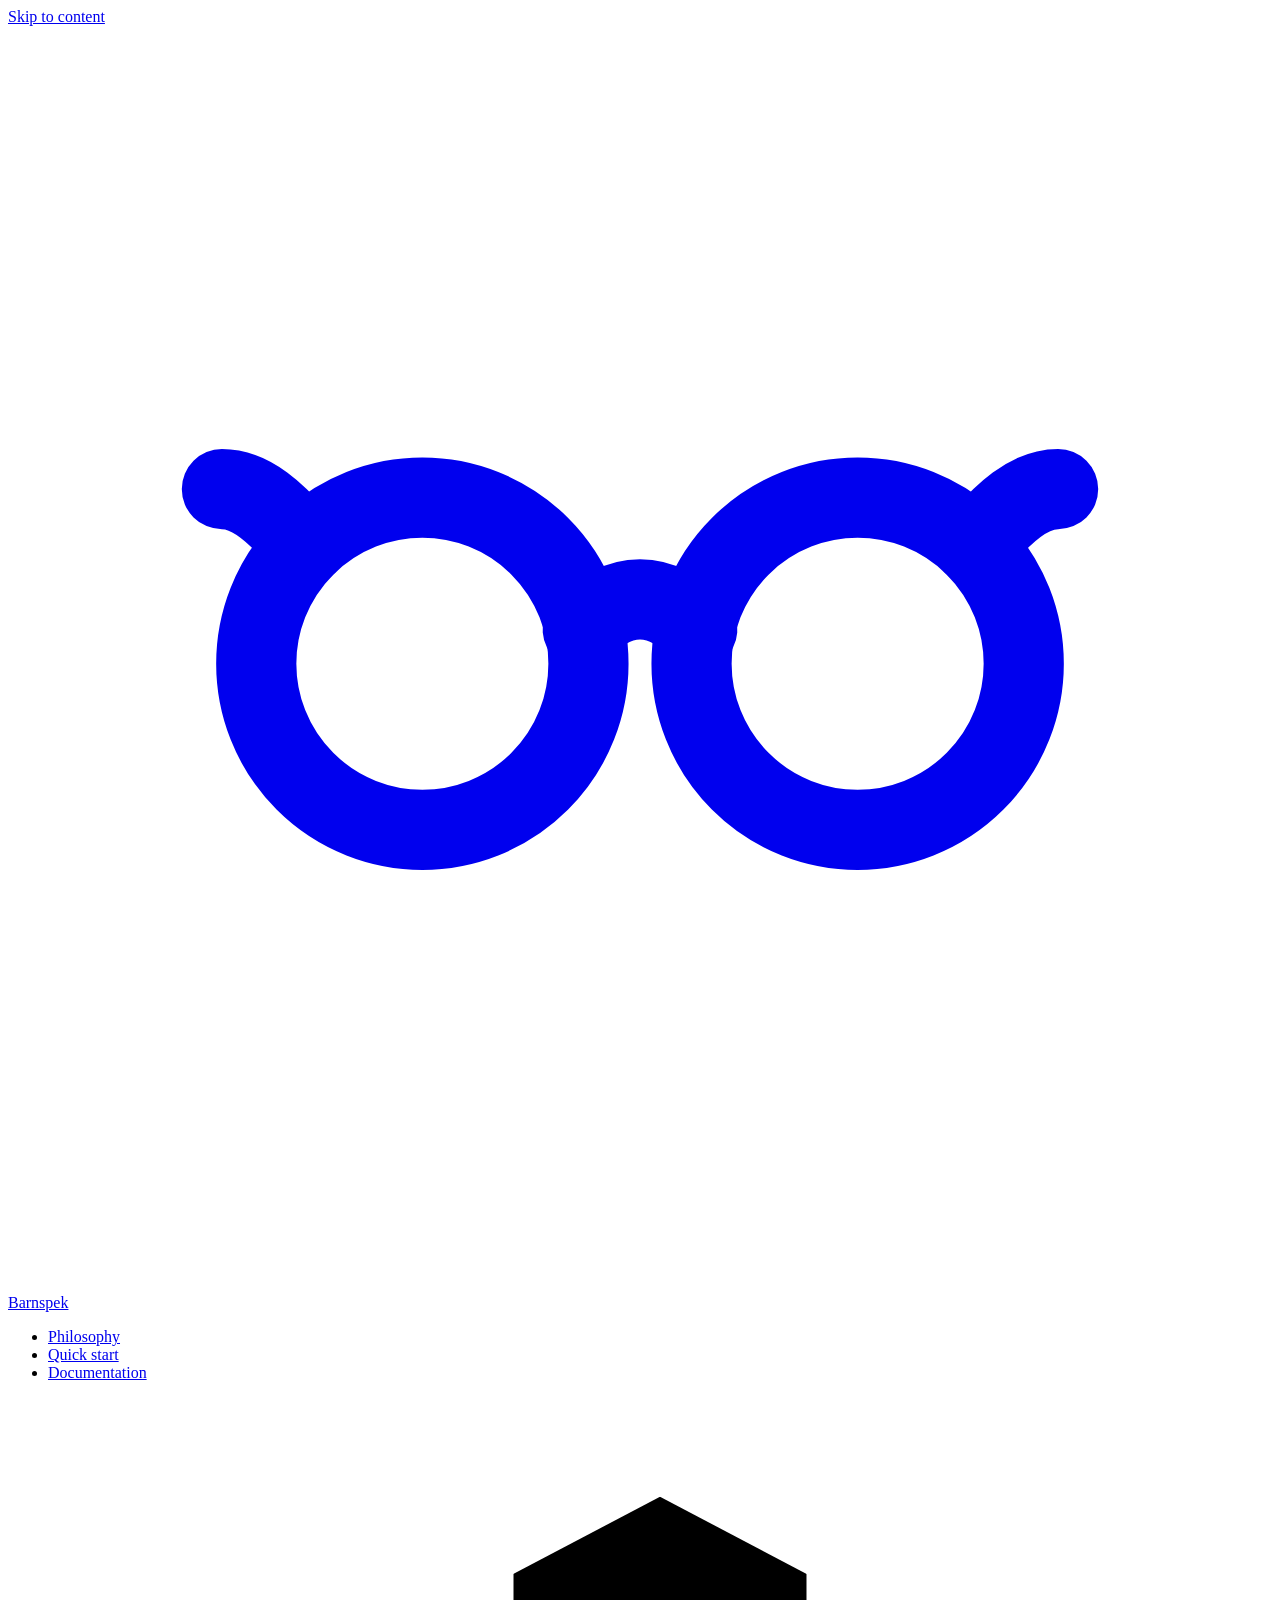
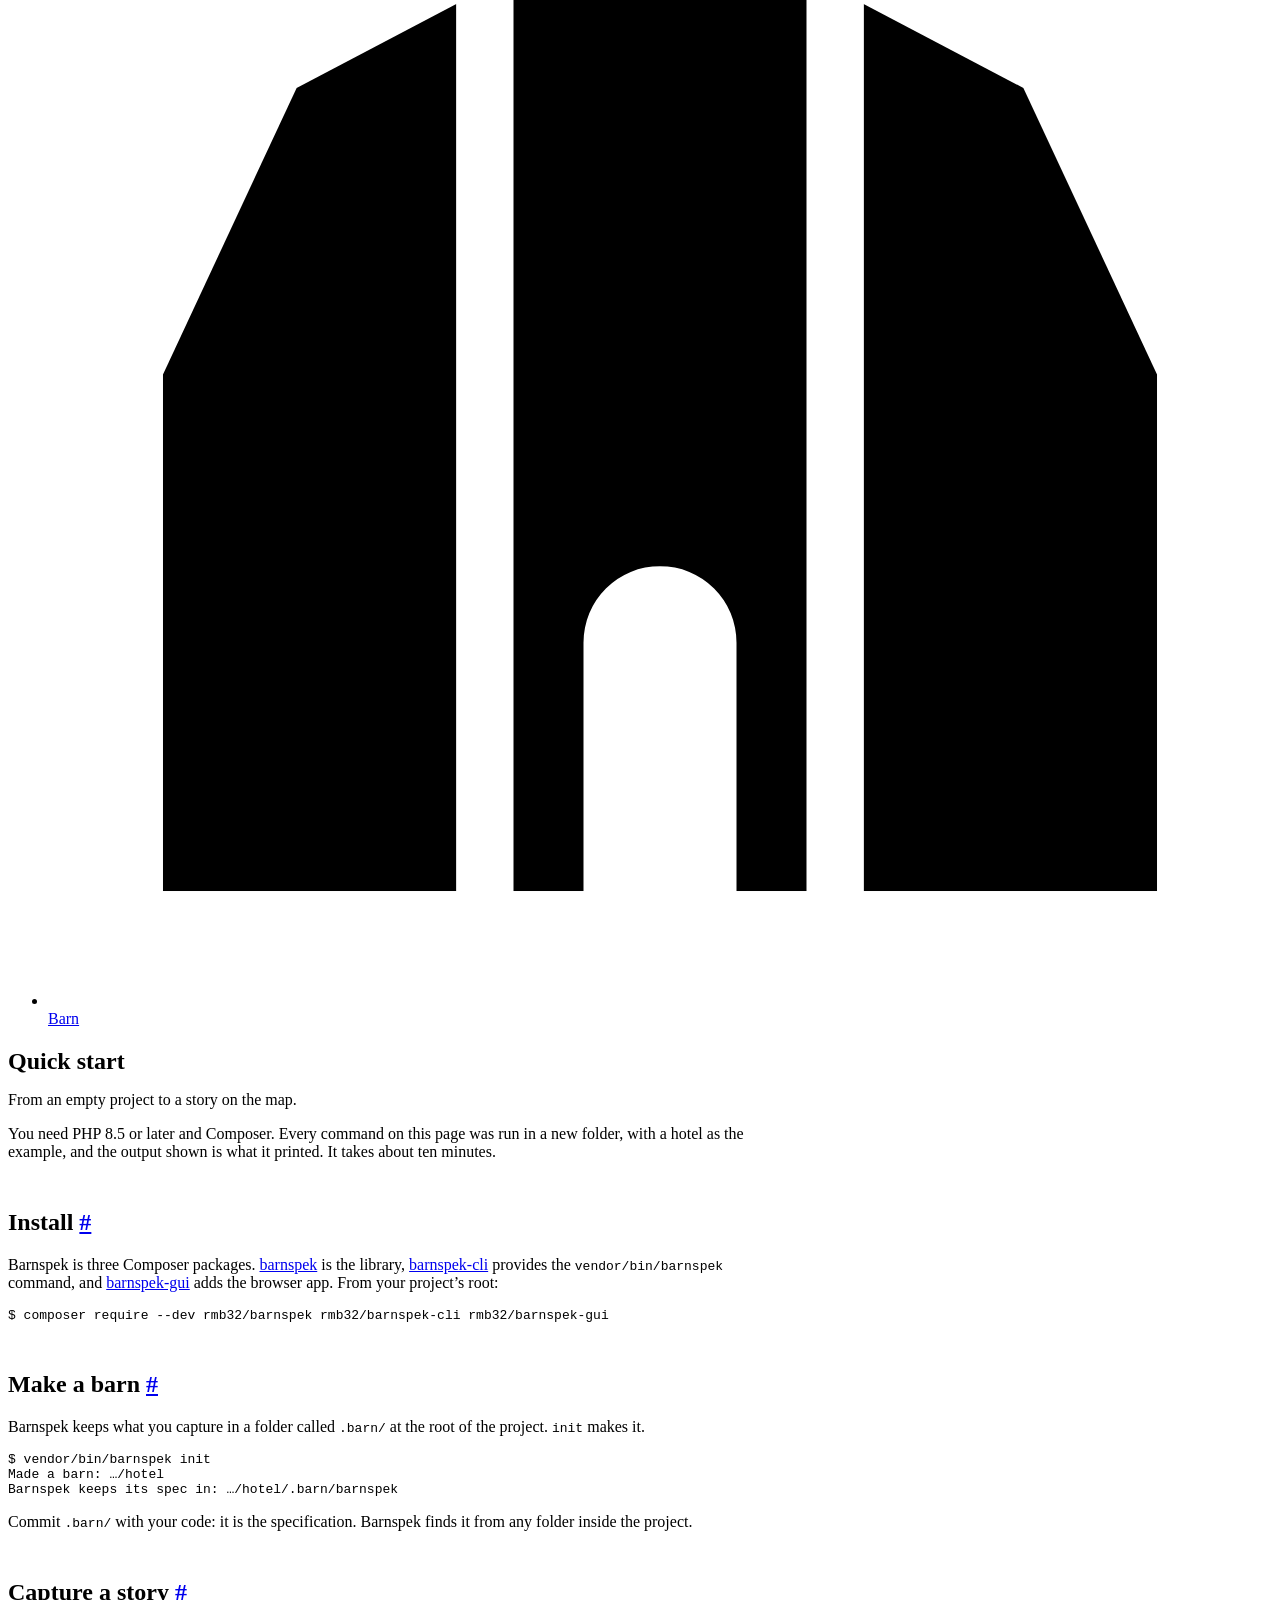
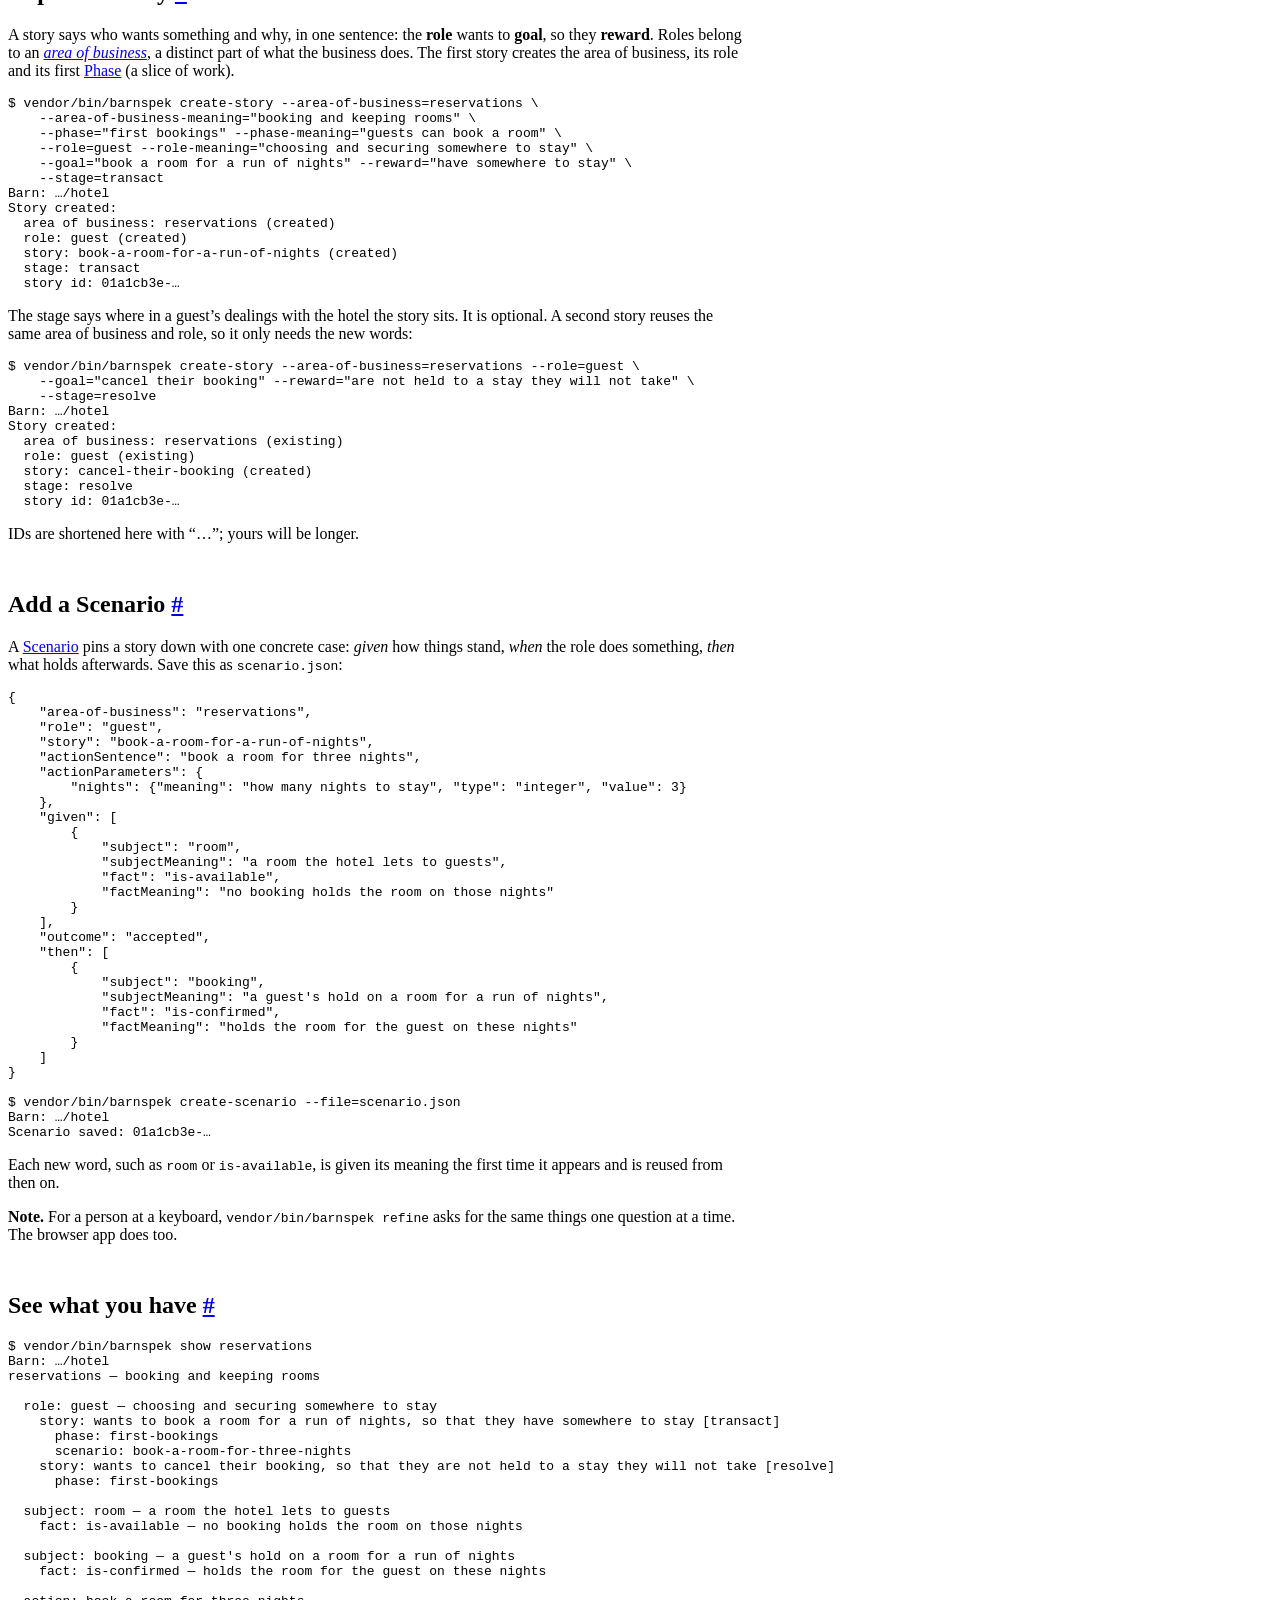
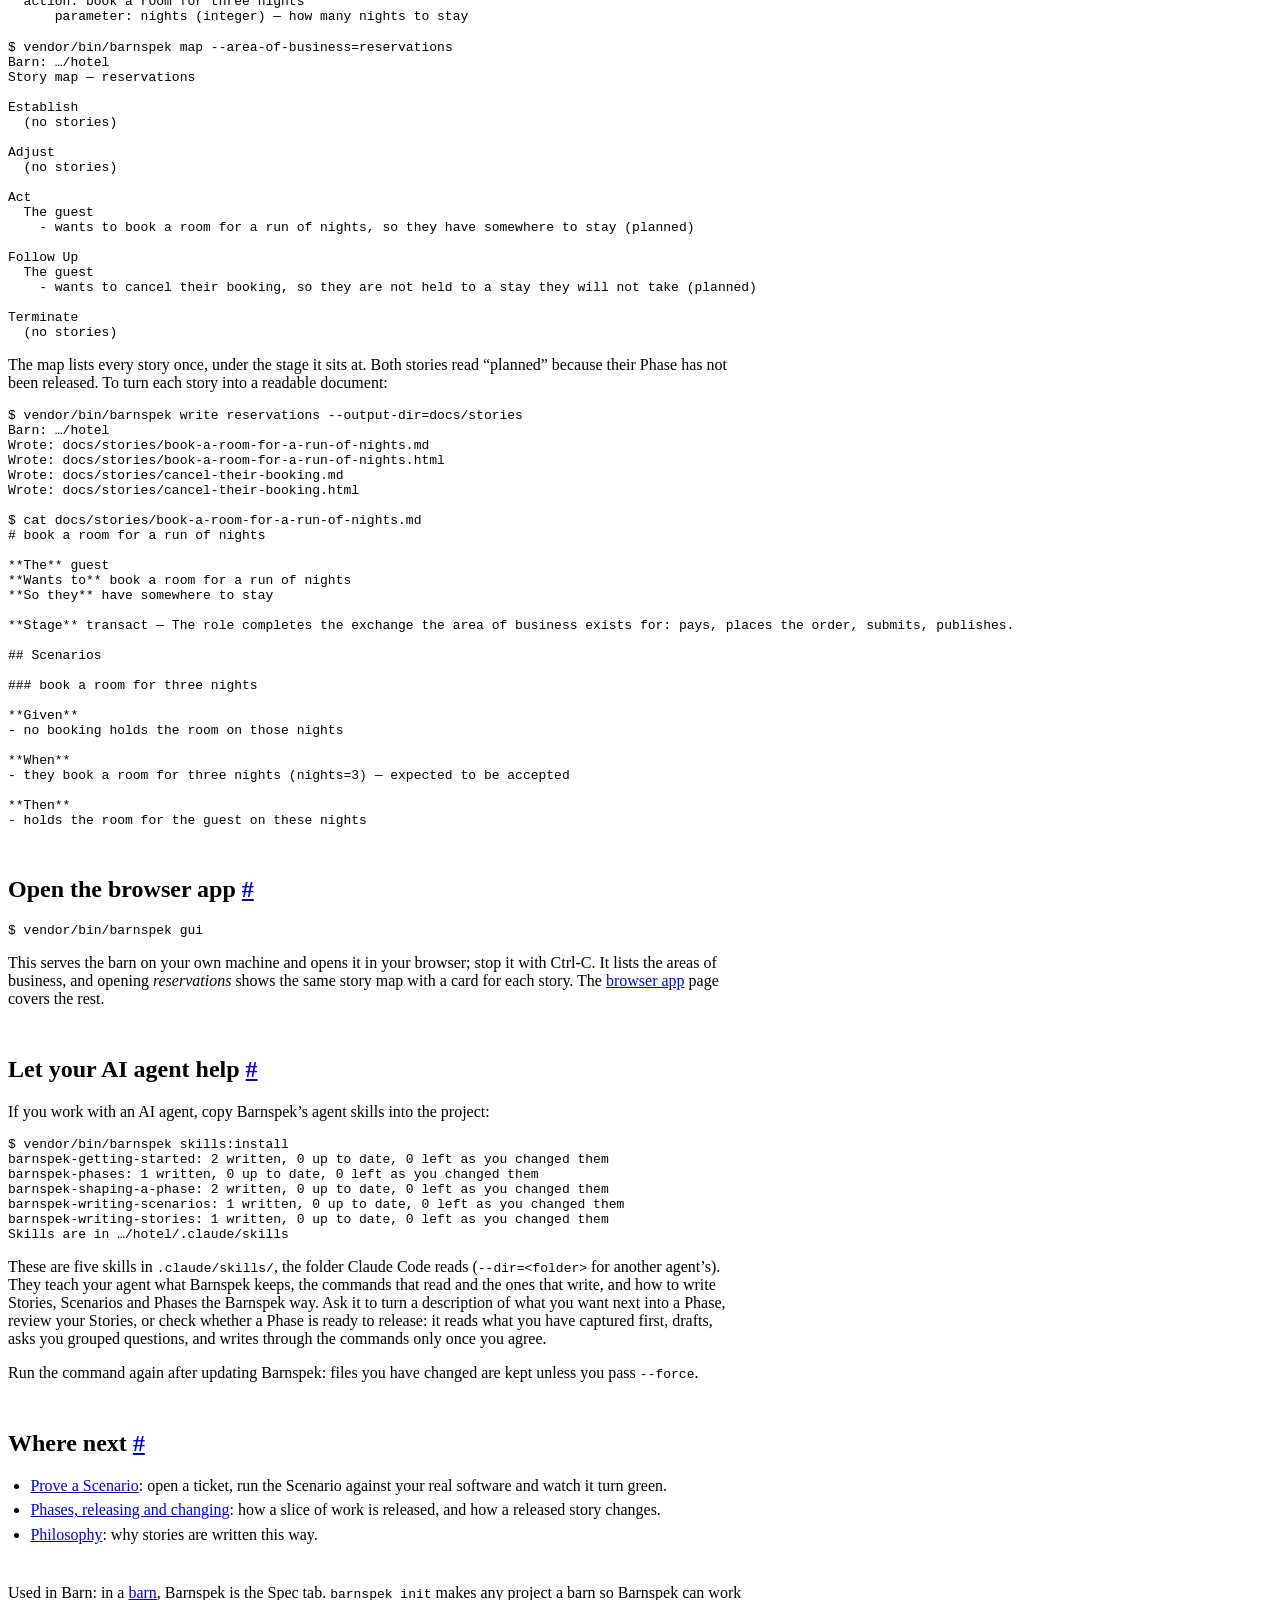
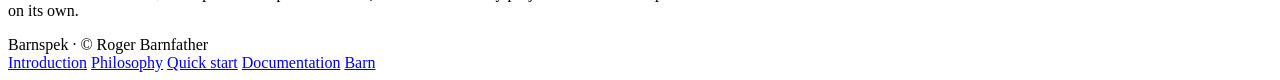
==== quick-start.html @ ae8d0aca "Prepare Barnspek rename" ====
<!doctype html>
<html lang="en-GB">
<head>
  <meta charset="utf-8">
  <meta name="viewport" content="width=device-width, initial-scale=1">
  <title>Quick start · Barnspek</title>
  <meta name="description" content="Install Barnspek, capture a first story and a Scenario, and see them on the story map.">
  <link rel="icon" href="assets/base/barnspek.svg" type="image/svg+xml">
  <link rel="stylesheet" href="assets/base/base.css">
  <link rel="stylesheet" href="assets/site.css">
</head>
<body data-brand="spec">
  <a class="skip" href="#main">Skip to content</a>

  <header class="site-header">
    <div class="wrap">
      <a class="wordmark" href="index.html"><svg class="mark tool-mark" viewBox="0 0 32 32" aria-hidden="true"><g transform="translate(16 16) scale(1.45) translate(-16 -16.5)" fill="none" stroke="currentColor" stroke-width="1.4" stroke-linecap="round" stroke-linejoin="round"><circle cx="12.2" cy="16.6" r="2.9"/><circle cx="19.8" cy="16.6" r="2.9"/><path d="M15 16c.6-.7 1.4-.7 2 0"/><path d="M10.15 14.55C9.65 13.95 9.2 13.55 8.7 13.55M21.85 14.55C22.35 13.95 22.8 13.55 23.3 13.55"/></g></svg>Barnspek</a>
      <nav aria-label="Barnspek">
        <ul class="nav">
          <li><a href="philosophy.html">Philosophy</a></li>
          <li><a href="quick-start.html" aria-current="page">Quick start</a></li>
          <li><a href="docs/index.html">Documentation</a></li>
          <li><a href="https://rogerbarnfather.github.io/barn-website/"><svg class="barn-mark" viewBox="0 0 32 32" aria-hidden="true"><clipPath id="barn-mark-shape"><path d="M3 29V15.5L6.5 8 16 3l9.5 5 3.5 7.5V29Z"/></clipPath><g clip-path="url(#barn-mark-shape)"><rect x="3" y="0" width="7.67" height="29"/><path d="M12.17 0h7.66v29h-7.66ZM14 29v-6.5a2 2 0 0 1 4 0V29Z" fill-rule="evenodd"/><rect x="21.33" y="0" width="7.67" height="29"/></g></svg>Barn</a></li>
        </ul>
      </nav>
    </div>
  </header>

  <main id="main">
    <section class="section">
      <div class="wrap prose">
        <h1>Quick start</h1>
        <p class="lede">From an empty project to a story on the map.</p>
<p>You need PHP 8.5 or later and Composer. Every command on this page was run in a new folder, with a
hotel as the example, and the output shown is what it printed. It takes about ten minutes.</p>
<h2 id="install">Install <a class="anchor" href="#install" aria-label="Link to this section">#</a></h2>
<p>Barnspek is three Composer packages. <a href="https://packagist.org/packages/rmb32/barnspek">barnspek</a> is
the library, <a href="https://packagist.org/packages/rmb32/barnspek-cli">barnspek-cli</a> provides the
<code>vendor/bin/barnspek</code> command, and <a href="https://packagist.org/packages/rmb32/barnspek-gui">barnspek-gui</a>
adds the browser app. From your project’s root:</p>
<pre><code><span class="p">$ </span>composer require --dev rmb32/barnspek rmb32/barnspek-cli rmb32/barnspek-gui</code></pre>
<h2 id="make-a-barn">Make a barn <a class="anchor" href="#make-a-barn" aria-label="Link to this section">#</a></h2>
<p>Barnspek keeps what you capture in a folder called <code>.barn/</code> at the root of the project. <code>init</code> makes it.</p>
<pre><code><span class="p">$ </span>vendor/bin/barnspek init
Made a barn: …/hotel
Barnspek keeps its spec in: …/hotel/.barn/barnspek</code></pre>
<p>Commit <code>.barn/</code> with your code: it is the specification. Barnspek finds it from any folder inside the project.</p>
<h2 id="capture-a-story">Capture a story <a class="anchor" href="#capture-a-story" aria-label="Link to this section">#</a></h2>
<p>A story says who wants something and why, in one sentence: the <strong>role</strong> wants to
<strong>goal</strong>, so they <strong>reward</strong>. Roles belong to an <dfn><a href="docs/glossary.html#area-of-business">area of
business</a></dfn>, a distinct part of what the business does. The first story creates the area of business, its role and its first
<a href="docs/glossary.html#phase">Phase</a> (a slice of work).</p>
<pre><code><span class="p">$ </span>vendor/bin/barnspek create-story --area-of-business=reservations \
    --area-of-business-meaning="booking and keeping rooms" \
    --phase="first bookings" --phase-meaning="guests can book a room" \
    --role=guest --role-meaning="choosing and securing somewhere to stay" \
    --goal="book a room for a run of nights" --reward="have somewhere to stay" \
    --stage=transact
Barn: …/hotel
Story created:
  area of business: reservations (created)
  role: guest (created)
  story: book-a-room-for-a-run-of-nights (created)
  stage: transact
  story id: 01a1cb3e-…</code></pre>
<p>The stage says where in a guest’s dealings with the hotel the story sits. It is optional. A second story reuses the same area of business and role, so it only needs the new words:</p>
<pre><code><span class="p">$ </span>vendor/bin/barnspek create-story --area-of-business=reservations --role=guest \
    --goal="cancel their booking" --reward="are not held to a stay they will not take" \
    --stage=resolve
Barn: …/hotel
Story created:
  area of business: reservations (existing)
  role: guest (existing)
  story: cancel-their-booking (created)
  stage: resolve
  story id: 01a1cb3e-…</code></pre>
<p>IDs are shortened here with “…”; yours will be longer.</p>
<h2 id="add-a-scenario">Add a Scenario <a class="anchor" href="#add-a-scenario" aria-label="Link to this section">#</a></h2>
<p>A <a href="docs/glossary.html#scenario">Scenario</a> pins a story down with one concrete case: <em>given</em> how
things stand, <em>when</em> the role does something, <em>then</em> what holds afterwards. Save this as <code>scenario.json</code>:</p>
<pre><code>{
    "area-of-business": "reservations",
    "role": "guest",
    "story": "book-a-room-for-a-run-of-nights",
    "actionSentence": "book a room for three nights",
    "actionParameters": {
        "nights": {"meaning": "how many nights to stay", "type": "integer", "value": 3}
    },
    "given": [
        {
            "subject": "room",
            "subjectMeaning": "a room the hotel lets to guests",
            "fact": "is-available",
            "factMeaning": "no booking holds the room on those nights"
        }
    ],
    "outcome": "accepted",
    "then": [
        {
            "subject": "booking",
            "subjectMeaning": "a guest's hold on a room for a run of nights",
            "fact": "is-confirmed",
            "factMeaning": "holds the room for the guest on these nights"
        }
    ]
}</code></pre>
<pre><code><span class="p">$ </span>vendor/bin/barnspek create-scenario --file=scenario.json
Barn: …/hotel
Scenario saved: 01a1cb3e-…</code></pre>
<p>Each new word, such as <code>room</code> or <code>is-available</code>, is given its meaning the first time it
appears and is reused from then on.</p>
<aside class="callout note"><p><strong>Note.</strong> For a person at a keyboard, <code>vendor/bin/barnspek refine</code> asks for the same things one question at a time. The browser app does too.</p></aside>
<h2 id="see-what-you-have">See what you have <a class="anchor" href="#see-what-you-have" aria-label="Link to this section">#</a></h2>
<pre><code><span class="p">$ </span>vendor/bin/barnspek show reservations
Barn: …/hotel
reservations — booking and keeping rooms

  role: guest — choosing and securing somewhere to stay
    story: wants to book a room for a run of nights, so that they have somewhere to stay [transact]
      phase: first-bookings
      scenario: book-a-room-for-three-nights
    story: wants to cancel their booking, so that they are not held to a stay they will not take [resolve]
      phase: first-bookings

  subject: room — a room the hotel lets to guests
    fact: is-available — no booking holds the room on those nights

  subject: booking — a guest's hold on a room for a run of nights
    fact: is-confirmed — holds the room for the guest on these nights

  action: book a room for three nights
      parameter: nights (integer) — how many nights to stay</code></pre>
<pre><code><span class="p">$ </span>vendor/bin/barnspek map --area-of-business=reservations
Barn: …/hotel
Story map — reservations

Establish
  (no stories)

Adjust
  (no stories)

Act
  The guest
    - wants to book a room for a run of nights, so they have somewhere to stay (planned)

Follow Up
  The guest
    - wants to cancel their booking, so they are not held to a stay they will not take (planned)

Terminate
  (no stories)</code></pre>
<p>The map lists every story once, under the stage it sits at. Both stories read “planned” because their Phase has not been released. To turn each story into a readable document:</p>
<pre><code><span class="p">$ </span>vendor/bin/barnspek write reservations --output-dir=docs/stories
Barn: …/hotel
Wrote: docs/stories/book-a-room-for-a-run-of-nights.md
Wrote: docs/stories/book-a-room-for-a-run-of-nights.html
Wrote: docs/stories/cancel-their-booking.md
Wrote: docs/stories/cancel-their-booking.html</code></pre>
<pre><code><span class="p">$ </span>cat docs/stories/book-a-room-for-a-run-of-nights.md
# book a room for a run of nights

**The** guest
**Wants to** book a room for a run of nights
**So they** have somewhere to stay

**Stage** transact — The role completes the exchange the area of business exists for: pays, places the order, submits, publishes.

## Scenarios

### book a room for three nights

**Given**
- no booking holds the room on those nights

**When**
- they book a room for three nights (nights=3) — expected to be accepted

**Then**
- holds the room for the guest on these nights</code></pre>
<h2 id="open-the-browser-app">Open the browser app <a class="anchor" href="#open-the-browser-app" aria-label="Link to this section">#</a></h2>
<pre><code><span class="p">$ </span>vendor/bin/barnspek gui</code></pre>
<p>This serves the barn on your own machine and opens it in your browser; stop it with Ctrl-C. It lists the areas of
business, and opening <em>reservations</em> shows the same story map with a card for each story. The
<a href="docs/gui.html">browser app</a> page covers the rest.</p>
<h2 id="agent-skills">Let your AI agent help <a class="anchor" href="#agent-skills" aria-label="Link to this section">#</a></h2>
<p>If you work with an AI agent, copy Barnspek’s agent skills into the project:</p>
<pre><code><span class="p">$ </span>vendor/bin/barnspek skills:install
barnspek-getting-started: 2 written, 0 up to date, 0 left as you changed them
barnspek-phases: 1 written, 0 up to date, 0 left as you changed them
barnspek-shaping-a-phase: 2 written, 0 up to date, 0 left as you changed them
barnspek-writing-scenarios: 1 written, 0 up to date, 0 left as you changed them
barnspek-writing-stories: 1 written, 0 up to date, 0 left as you changed them
Skills are in …/hotel/.claude/skills</code></pre>
<p>These are five skills in <code>.claude/skills/</code>, the folder Claude Code reads (<code>--dir=&lt;folder&gt;</code> for another agent’s). They teach your agent what Barnspek keeps, the commands that read and the ones that write, and how to write Stories, Scenarios and Phases the Barnspek way. Ask it to turn a description of what you want next into a Phase, review your Stories, or check whether a Phase is ready to release: it reads what you have captured first, drafts, asks you grouped questions, and writes through the commands only once you agree.</p>
<p>Run the command again after updating Barnspek: files you have changed are kept unless you pass <code>--force</code>.</p>
<h2 id="where-next">Where next <a class="anchor" href="#where-next" aria-label="Link to this section">#</a></h2>
<ul><li><a href="docs/prove.html">Prove a Scenario</a>: open a ticket, run the Scenario against your real software and watch it turn green.</li><li><a href="docs/phases.html">Phases, releasing and changing</a>: how a slice of work is released, and how a released story changes.</li><li><a href="philosophy.html">Philosophy</a>: why stories are written this way.</li></ul>
<p class="in-barn-left">Used in Barn: in a <a href="https://rogerbarnfather.github.io/barn-website/barn.html">barn</a>, Barnspek is the Spec tab. <code>barnspek init</code> makes any project a barn so Barnspek can work on its own.</p>
      </div>
    </section>
  </main>

  <footer class="site-footer">
    <div class="wrap">
      <span>Barnspek · © Roger Barnfather</span>
      <nav aria-label="Footer">
        <a href="index.html">Introduction</a>
        <a href="philosophy.html">Philosophy</a>
        <a href="quick-start.html" aria-current="page">Quick start</a>
        <a href="docs/index.html">Documentation</a>
        <a href="https://rogerbarnfather.github.io/barn-website/">Barn</a>
      </nav>
    </div>
  </footer>
</body>
</html>
---- assets/site.css ----
/* Barnspek's own components. Everything shared by every Barn website is in
 * base/ (see base/base.css); this file is unlayered, so it wins over base/. */

.maturity {
  max-width: 40rem;
  margin: 28px auto 0;
  text-align: left;
}

.ways {
  & .card {
    display: flex;
    flex-direction: column;
    text-decoration: none;
    color: inherit;
    border-top: 4px solid var(--brand);

    &:hover {
      border-color: var(--brand);
    }

    & h3 {
      margin-top: 0;
    }

    & .more {
      margin-top: auto;
      padding-top: 12px;
      color: var(--brand-text);
      font-weight: 650;

      &::after {
        content: " →";
      }
    }
  }
}

.in-barn {
  max-width: 40rem;
  margin: 0 auto;
  text-align: center;
  color: var(--text-muted);
}

.prose {
  max-width: 46rem;

  & h1 {
    margin-bottom: 0.4em;
  }

  & :is(h2, h3)[id] {
    scroll-margin-top: 5rem;
  }

  & h2 {
    margin-top: 2em;
  }

  & :is(ul, ol) {
    padding-left: 1.4em;
  }

  & li {
    margin-bottom: 0.4em;
  }

  & pre,
  & .table-wrap {
    max-width: 100%;
  }
}

.in-barn-left {
  margin-top: 2.5em;
  color: var(--text-muted);
}

.prose pre {
  margin-bottom: 1.2em;
}
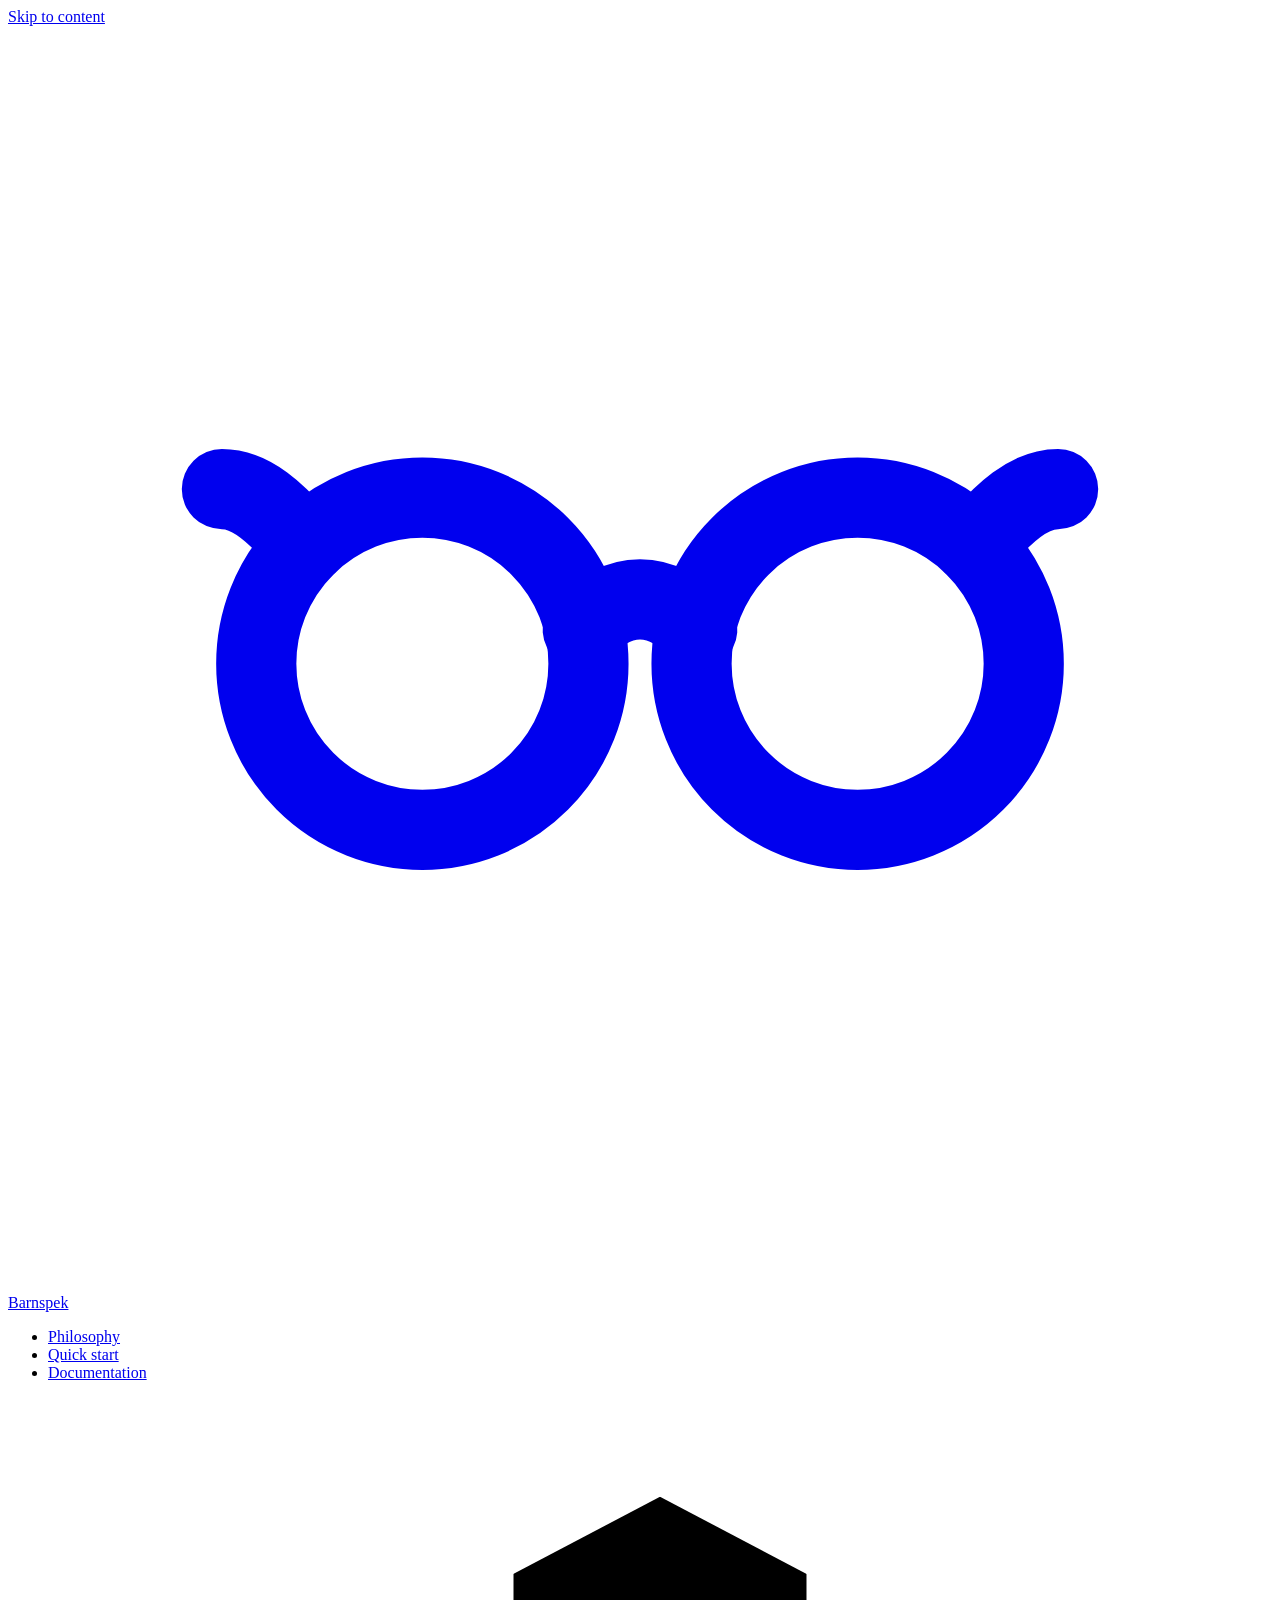
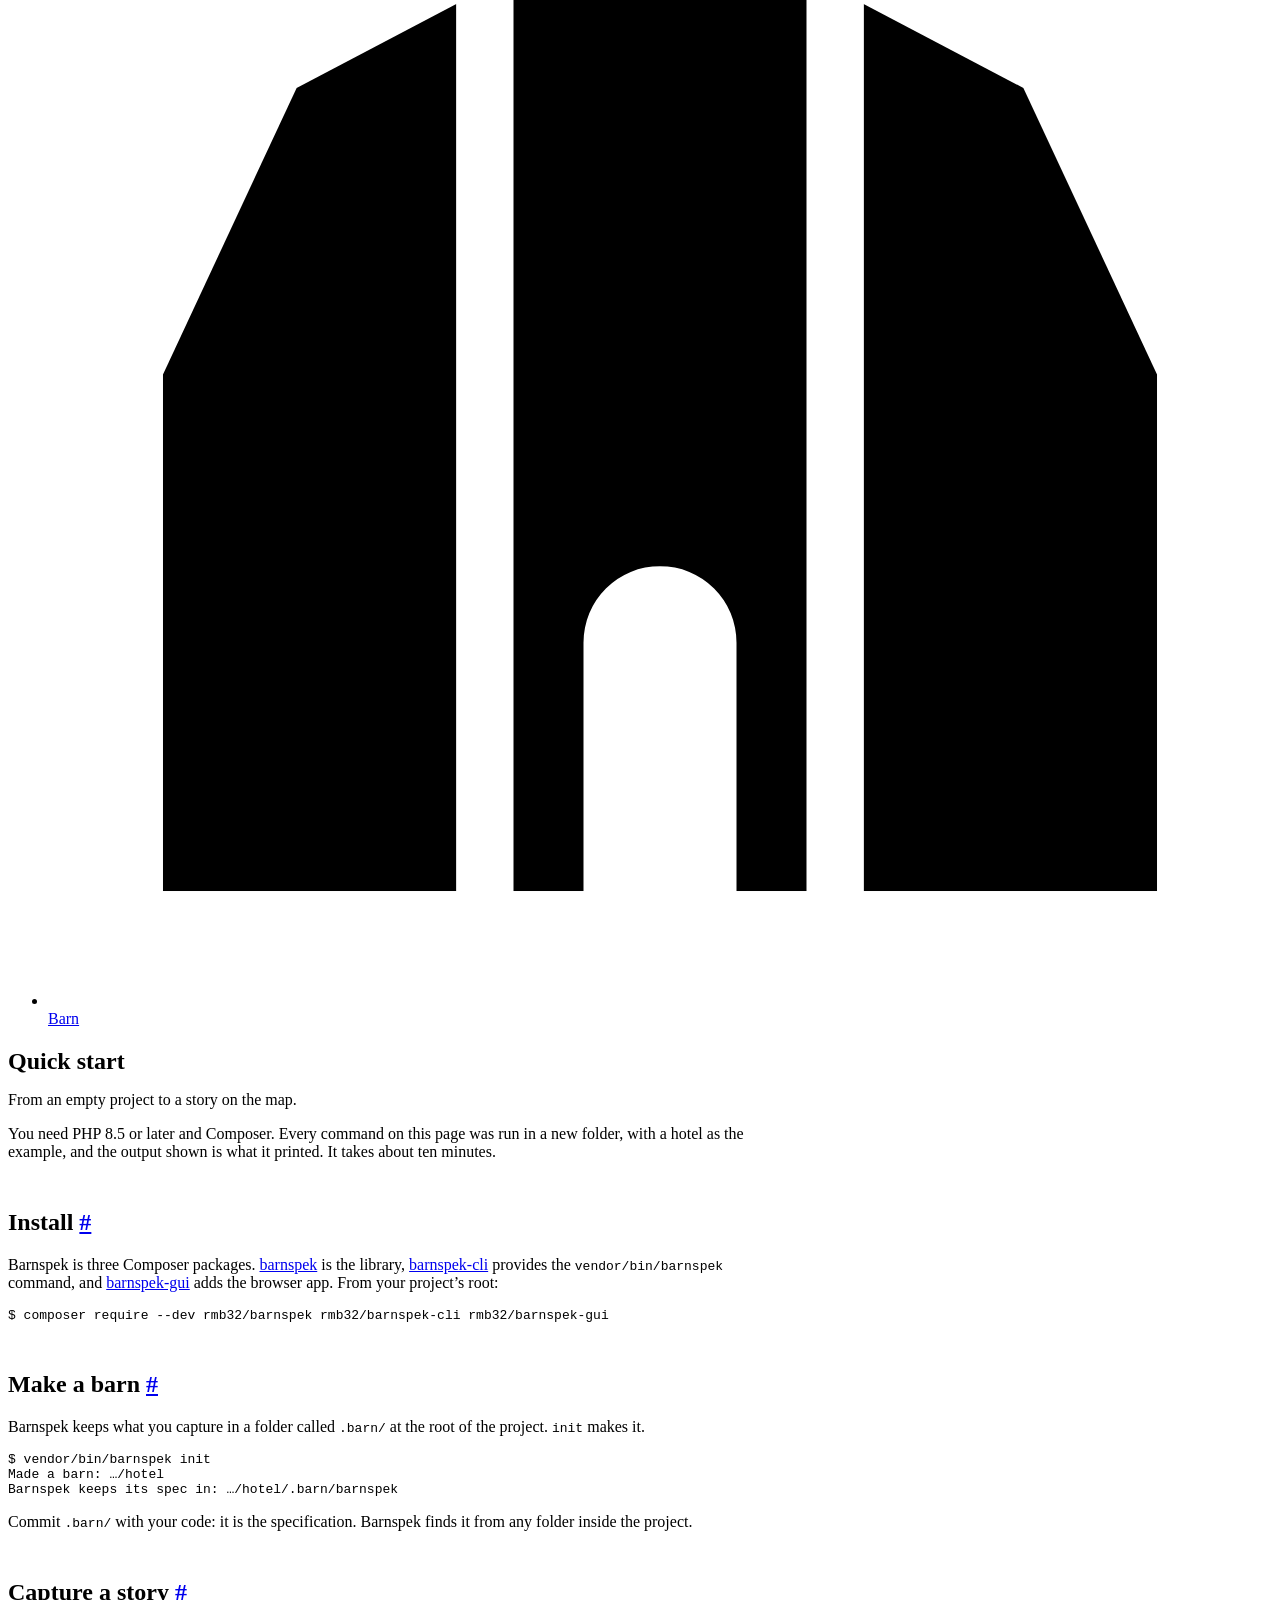
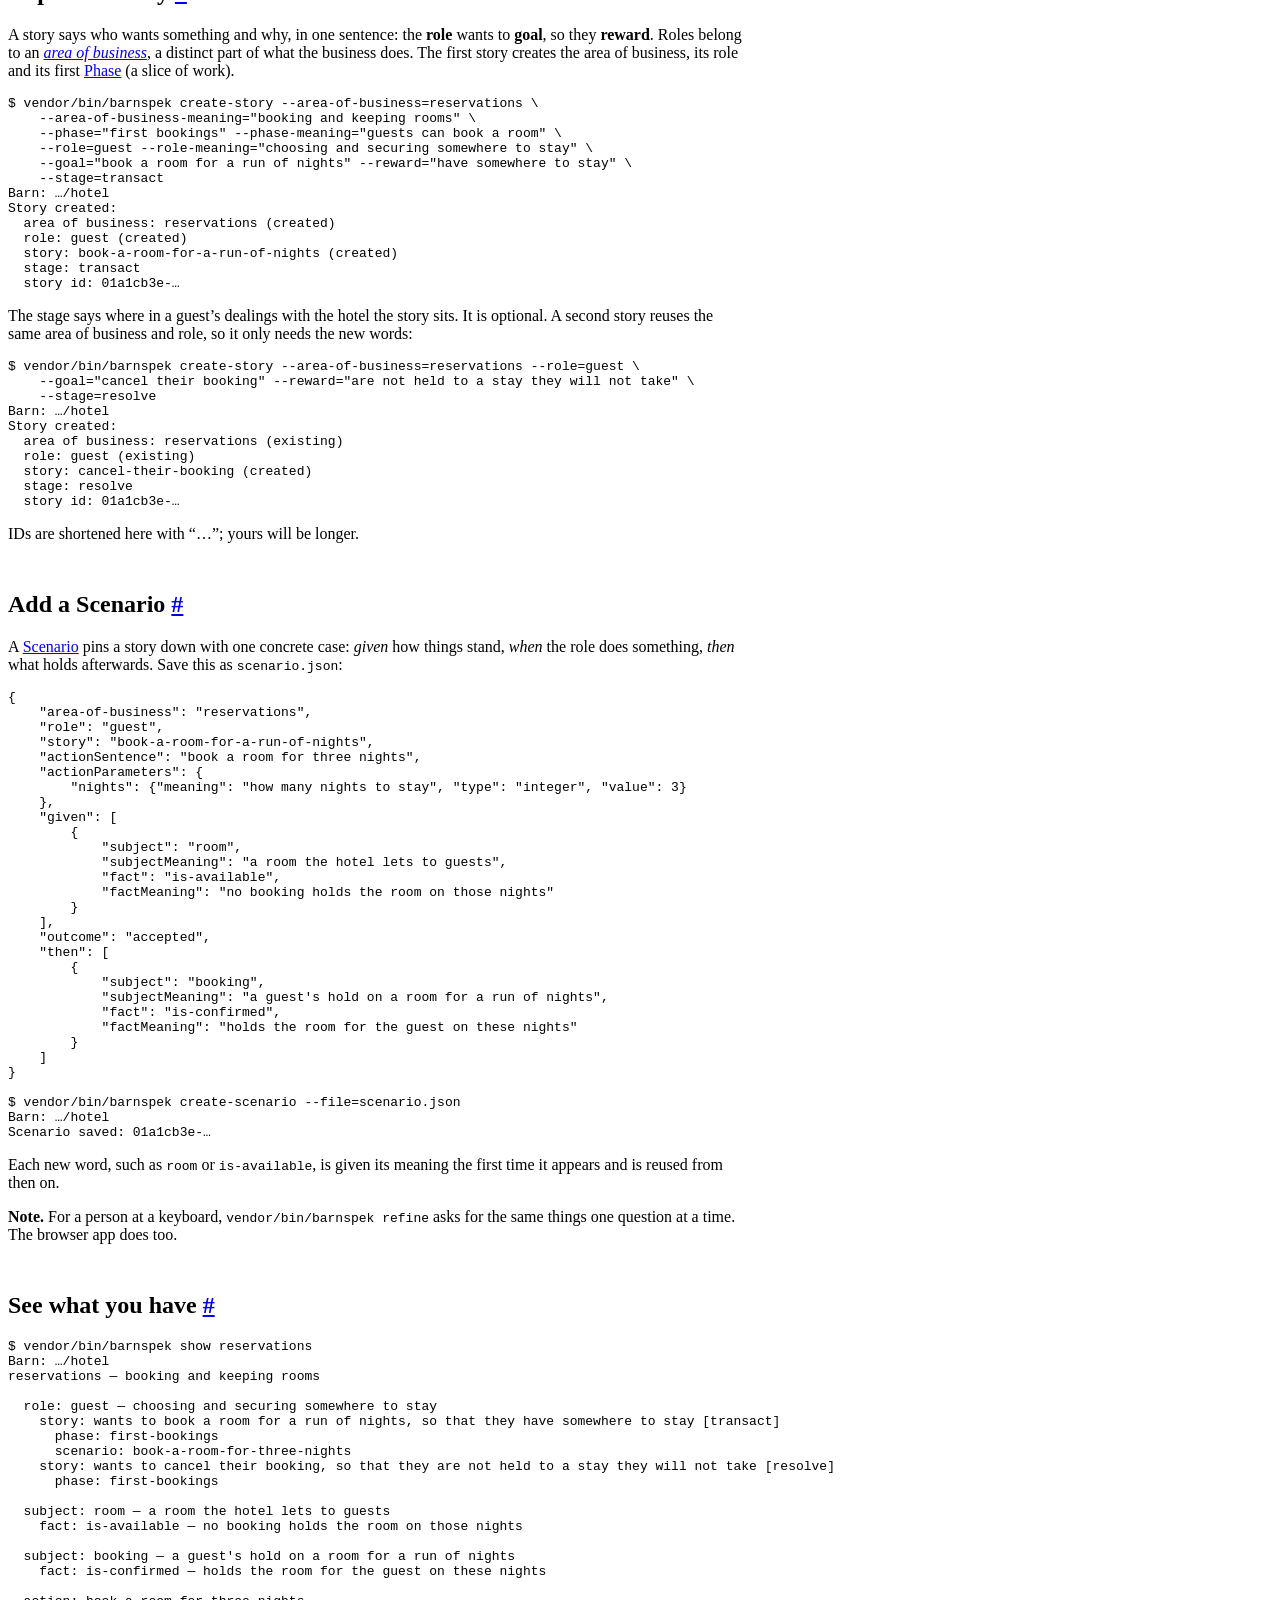
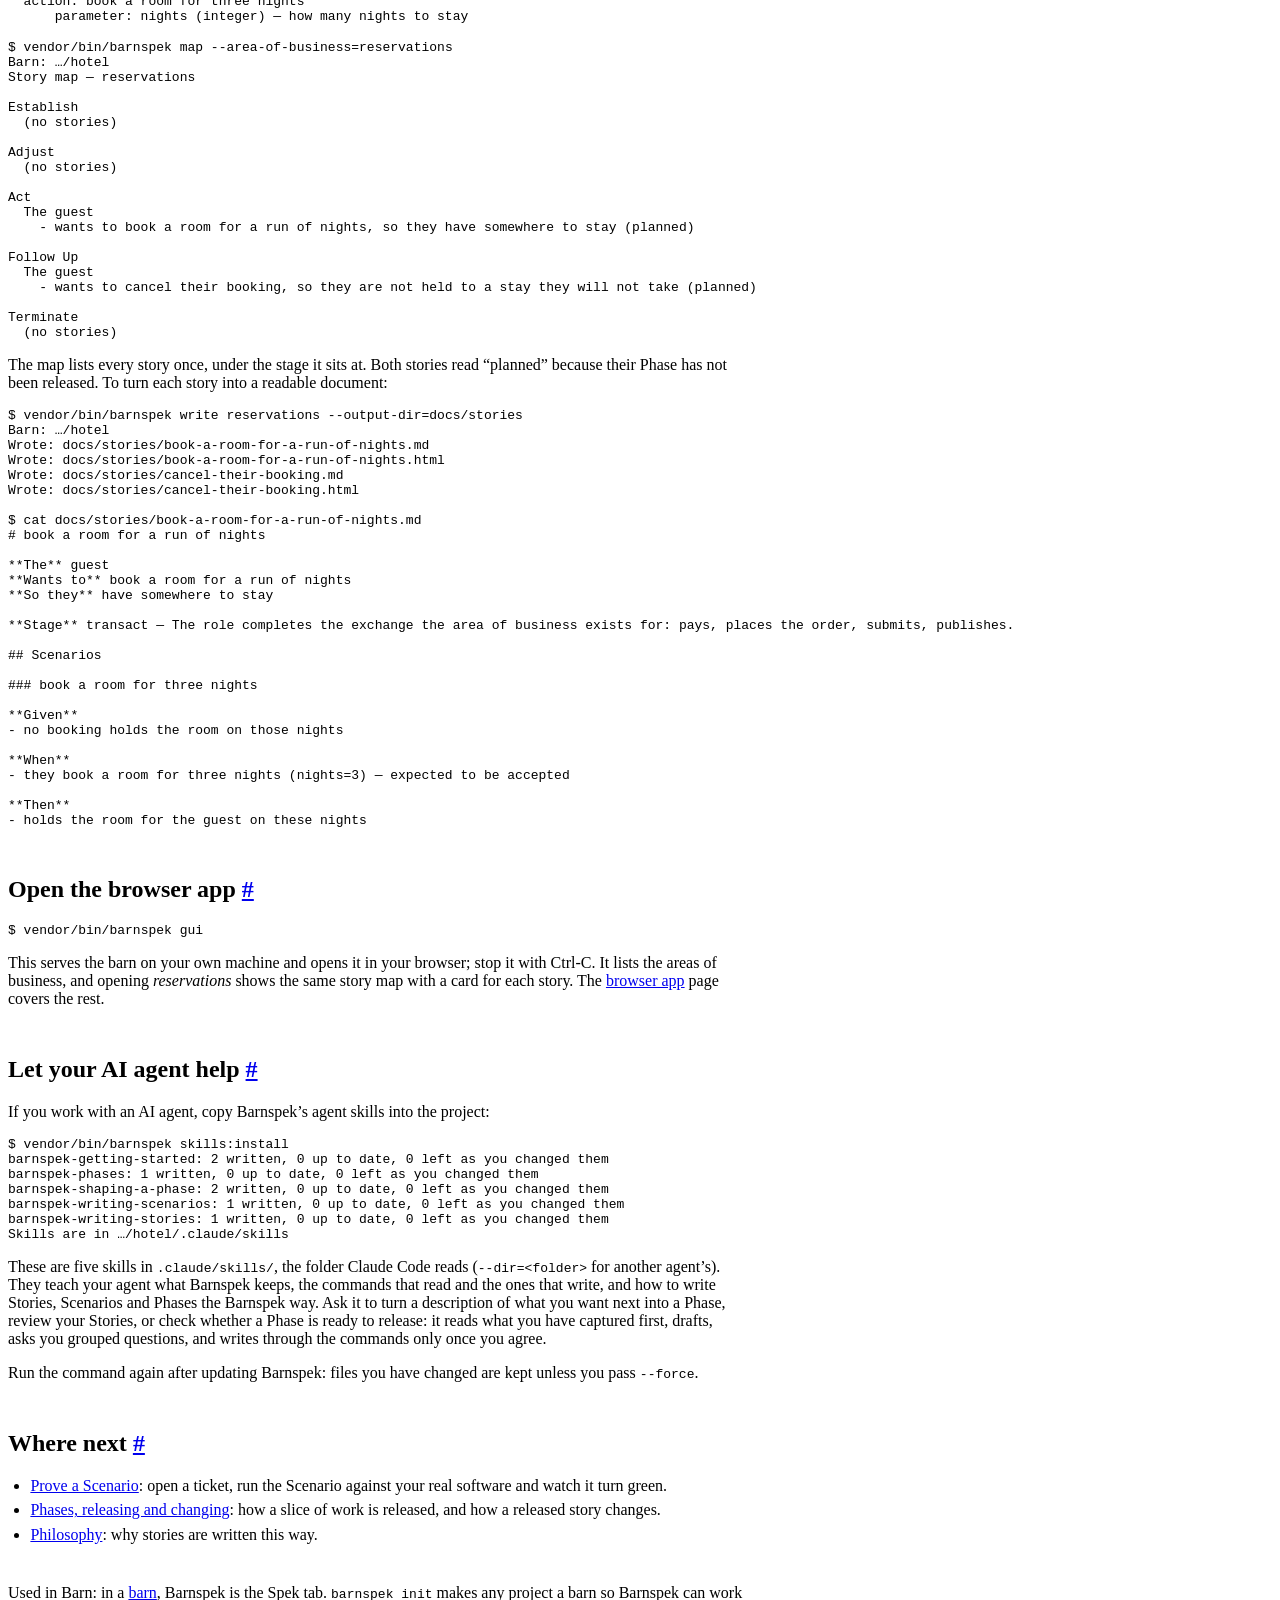
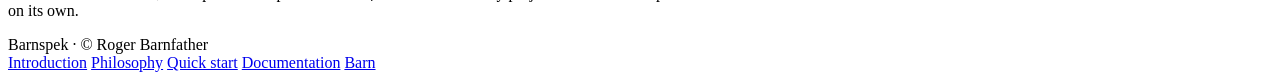
==== commit d7895baf: "Show the Spek label in Barn" ====
--- a/quick-start.html
+++ b/quick-start.html
@@ -196,7 +196,7 @@
 <p>Run the command again after updating Barnspek: files you have changed are kept unless you pass <code>--force</code>.</p>
 <h2 id="where-next">Where next <a class="anchor" href="#where-next" aria-label="Link to this section">#</a></h2>
 <ul><li><a href="docs/prove.html">Prove a Scenario</a>: open a ticket, run the Scenario against your real software and watch it turn green.</li><li><a href="docs/phases.html">Phases, releasing and changing</a>: how a slice of work is released, and how a released story changes.</li><li><a href="philosophy.html">Philosophy</a>: why stories are written this way.</li></ul>
-<p class="in-barn-left">Used in Barn: in a <a href="https://rogerbarnfather.github.io/barn-website/barn.html">barn</a>, Barnspek is the Spec tab. <code>barnspek init</code> makes any project a barn so Barnspek can work on its own.</p>
+<p class="in-barn-left">Used in Barn: in a <a href="https://rogerbarnfather.github.io/barn-website/barn.html">barn</a>, Barnspek is the Spek tab. <code>barnspek init</code> makes any project a barn so Barnspek can work on its own.</p>
       </div>
     </section>
   </main>
